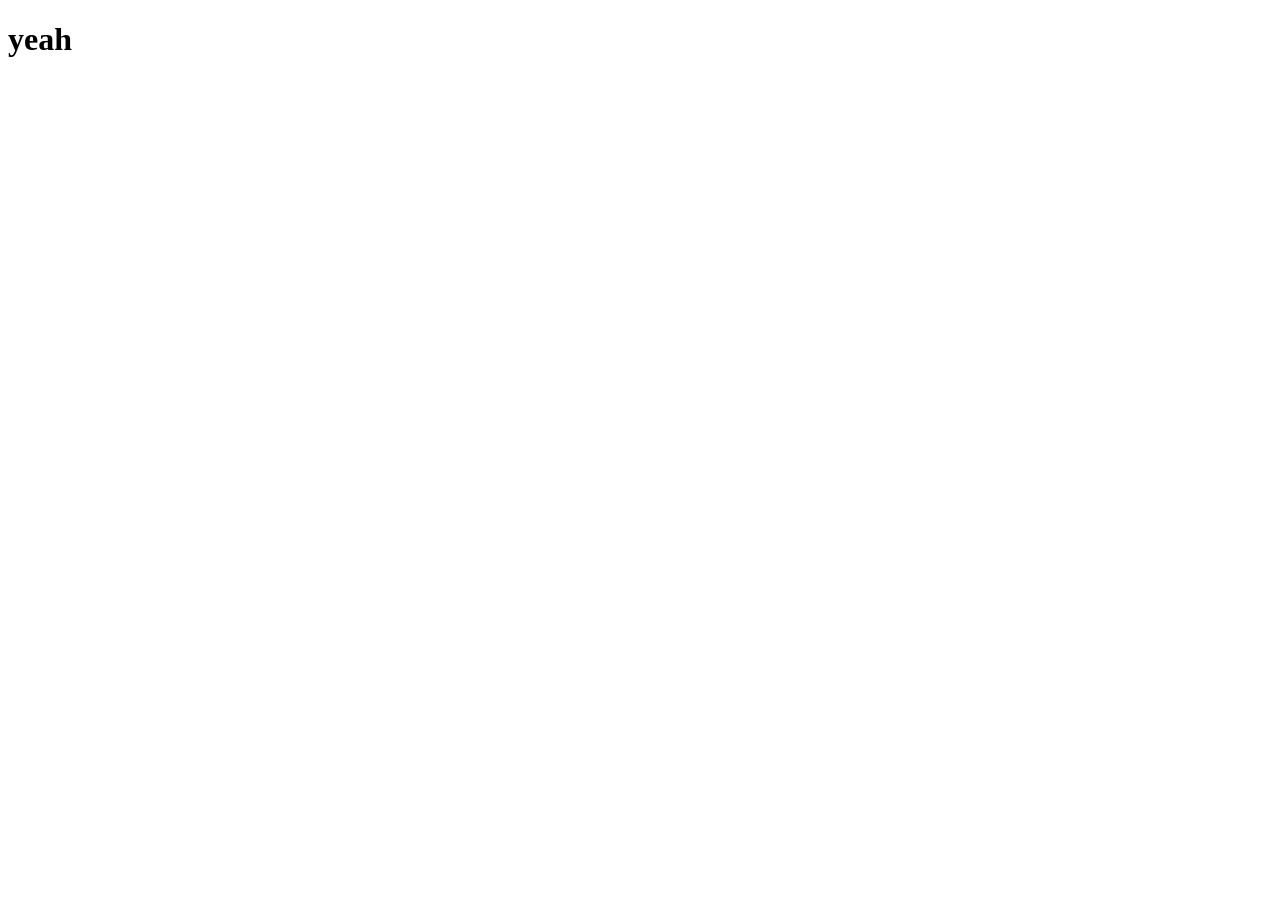
==== index.html @ 639d8557 "bonjour!" ====
<!DOCTYPE html>
<html lang="en">
<head>
	<meta charset="UTF-8">
	<meta name="viewport" content="width=device-width, initial-scale=1.0">
	<title>every layout</title>
</head>
<body>
	<h1>yeah</h1>
</body>
</html>
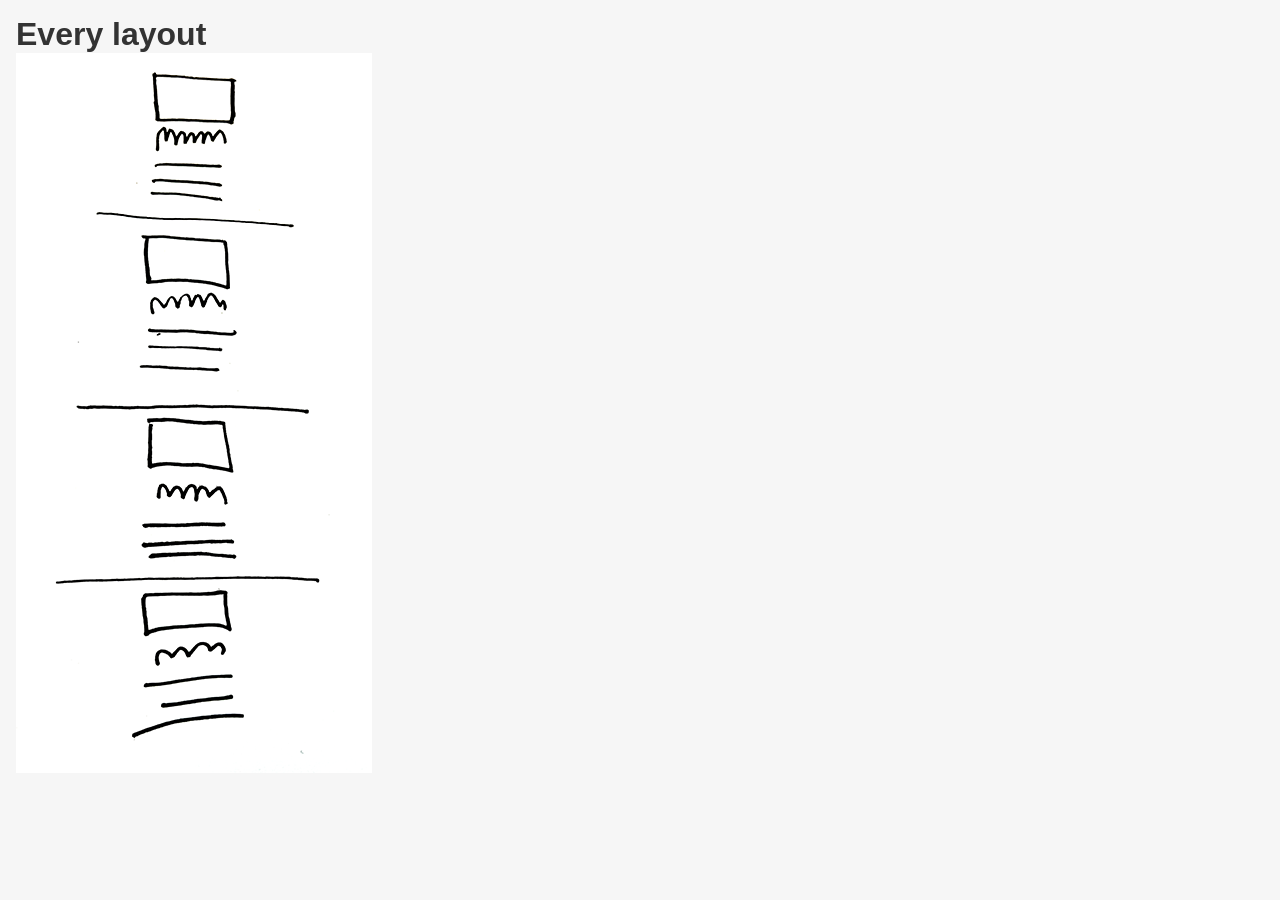
==== commit 0e2c9a43: "wlw" ====
--- a/index.html
+++ b/index.html
@@ -4,8 +4,12 @@
 	<meta charset="UTF-8">
 	<meta name="viewport" content="width=device-width, initial-scale=1.0">
 	<title>every layout</title>
+	<link rel="stylesheet" href="rsrc/style.css">
 </head>
 <body>
-	<h1>yeah</h1>
+	<h1>Every layout</h1>
+	<a href="layout-01-simple.html">
+		<img src="vignettes/layout-01-simple.png" alt="">
+	</a>
 </body>
 </html>
--- a/rsrc/style.css
+++ b/rsrc/style.css
@@ -0,0 +1,45 @@
+/*	-	-	-	-	-	-	-	-	-	-	*/
+/* Style visuel global pour le projet */
+
+
+/* Import */
+@import url('https://rsms.me/inter/inter.css');
+
+
+
+
+/* Reset */
+* { box-sizing: border-box; margin:0; }
+img { max-width: 100%; display: block; object-fit: cover; }
+
+
+
+
+/* Typo */
+
+body { font-family: InterVariable, sans-serif; }
+
+h3{
+	font-size: 2rem;
+	line-height: 100%;
+	font-weight: 200;
+}
+
+
+
+
+/* Couleur */
+
+html {
+	color: #333;
+	background-color: #F6F6F6;
+}
+
+
+
+
+/* Géometrie & Mise en page */
+
+body{
+	padding: 1rem;
+}
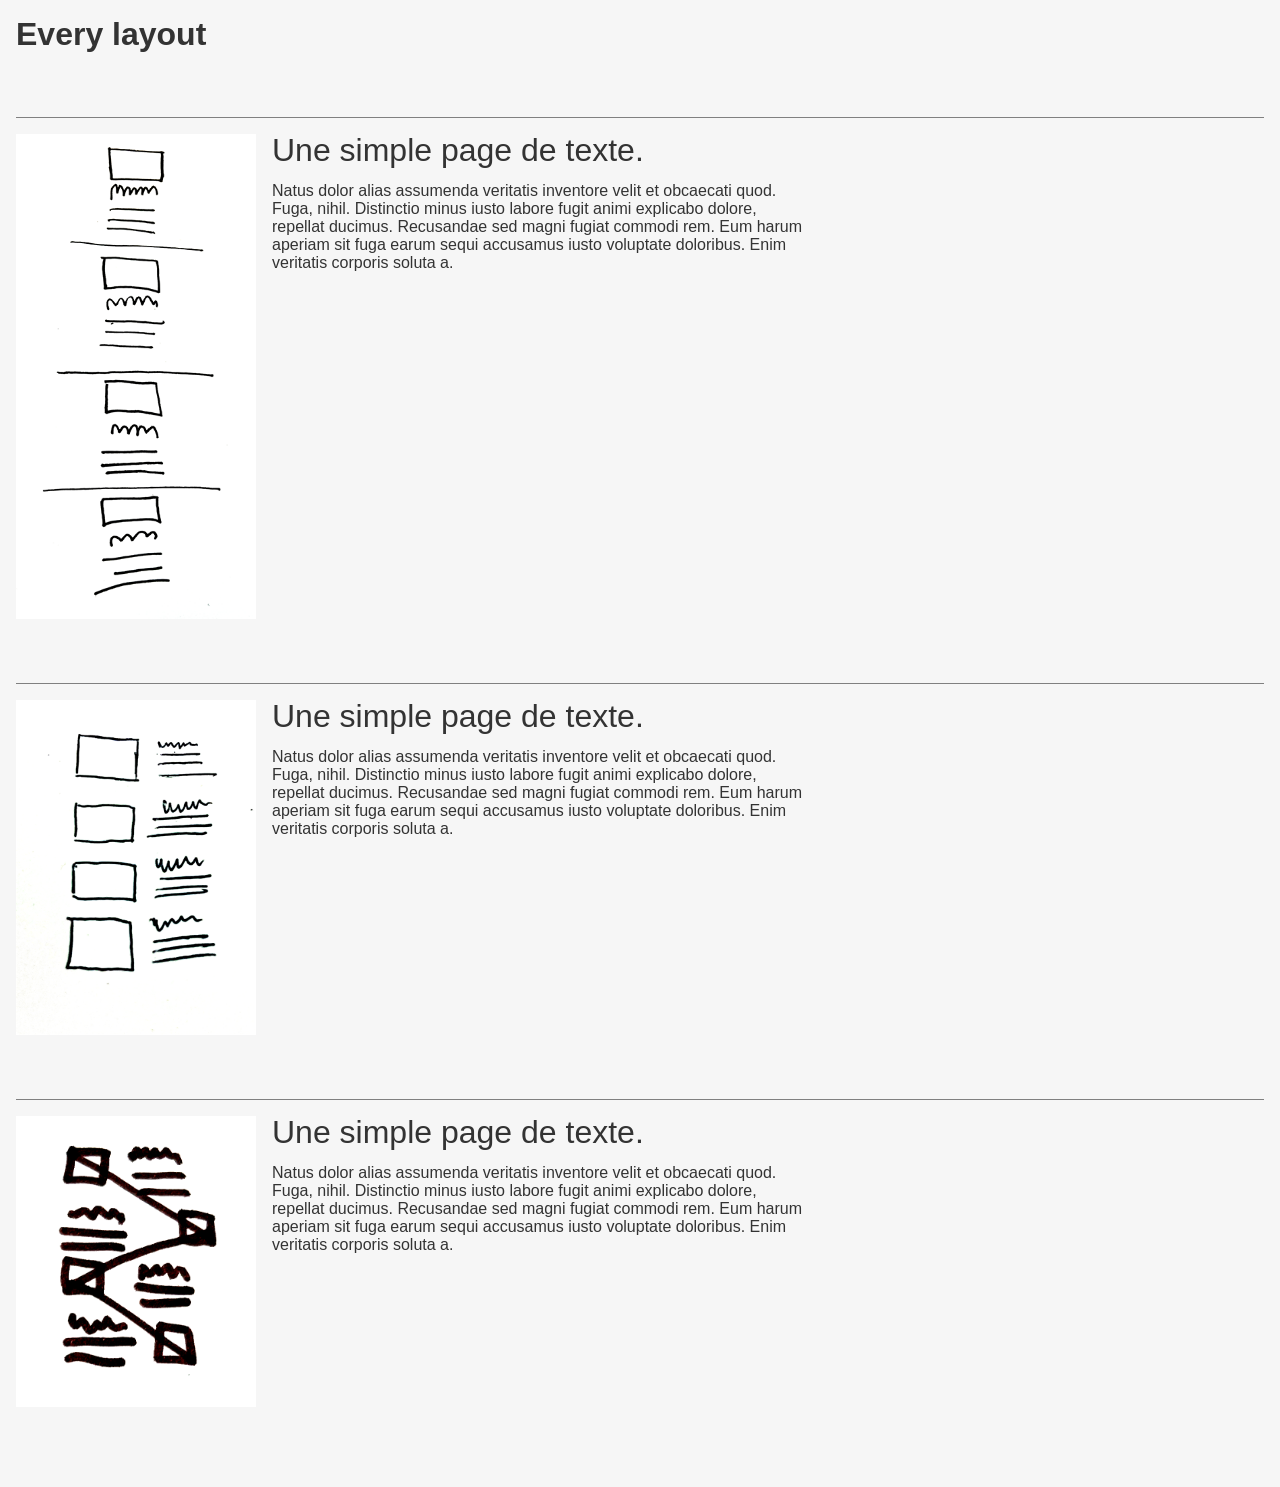
==== commit 4367fc78: "new home page" ====
--- a/index.html
+++ b/index.html
@@ -5,11 +5,72 @@
 	<meta name="viewport" content="width=device-width, initial-scale=1.0">
 	<title>every layout</title>
 	<link rel="stylesheet" href="rsrc/style.css">
+
+	<style>
+		section {
+			display:flex;
+			align-items: flex-start;
+			gap: 1rem;
+			margin: 4rem 0;
+			border-top: 1px solid grey;
+			padding-top: 1rem;
+			}
+
+			.vignettes{
+				/*width: 15rem; */
+				/* parce que j'utilise un système flex, la largeur ne marche pas, on régle avec flex */
+				flex: 0 0 15rem;
+				aspect-ratio: 1/1;
+			}
+			
+			p{ max-width: 60ch;}
+			h3 { margin-bottom: 1rem;}
+
+			.vignette img{
+				width: 100%;
+				height: 100%;
+				object-fit: cover;
+				object-fit: contain;
+			}
+	</style>
 </head>
 <body>
 	<h1>Every layout</h1>
-	<a href="layout-01-simple.html">
-		<img src="vignettes/layout-01-simple.png" alt="">
-	</a>
+	
+		<section>
+			<div class="vignettes">
+				<a href="layout-01-simple.html">
+					<img src="vignettes/layout-01-simple.png" alt="">
+				</a>
+			</div>
+			<div class="description">
+				<h3>Une simple page de texte.</h3>
+				<p>Natus dolor alias assumenda veritatis inventore velit et obcaecati quod. Fuga, nihil. Distinctio minus iusto labore fugit animi explicabo dolore, repellat ducimus. Recusandae sed magni fugiat commodi rem. Eum harum aperiam sit fuga earum sequi accusamus iusto voluptate doloribus. Enim veritatis corporis soluta a.</p>
+			</div>
+		</section>
+
+	<section>
+			<div class="vignettes">
+				<a href="layout-02-colonnes.html">
+					<img src="vignettes/layout-02-colonnes.png" alt="">
+				</a>
+			</div>
+			<div class="description">
+				<h3>Une simple page de texte.</h3>
+				<p>Natus dolor alias assumenda veritatis inventore velit et obcaecati quod. Fuga, nihil. Distinctio minus iusto labore fugit animi explicabo dolore, repellat ducimus. Recusandae sed magni fugiat commodi rem. Eum harum aperiam sit fuga earum sequi accusamus iusto voluptate doloribus. Enim veritatis corporis soluta a.</p>
+			</div>
+		</section>
+
+		<section>
+			<div class="vignettes">
+				<a href="layout-03-zigzag.html">
+					<img src="vignettes/layout-03-zigzag.png" alt="">
+				</a>
+			</div>
+			<div class="description">
+				<h3>Une simple page de texte.</h3>
+				<p>Natus dolor alias assumenda veritatis inventore velit et obcaecati quod. Fuga, nihil. Distinctio minus iusto labore fugit animi explicabo dolore, repellat ducimus. Recusandae sed magni fugiat commodi rem. Eum harum aperiam sit fuga earum sequi accusamus iusto voluptate doloribus. Enim veritatis corporis soluta a.</p>
+			</div>
+		</section>
 </body>
 </html>
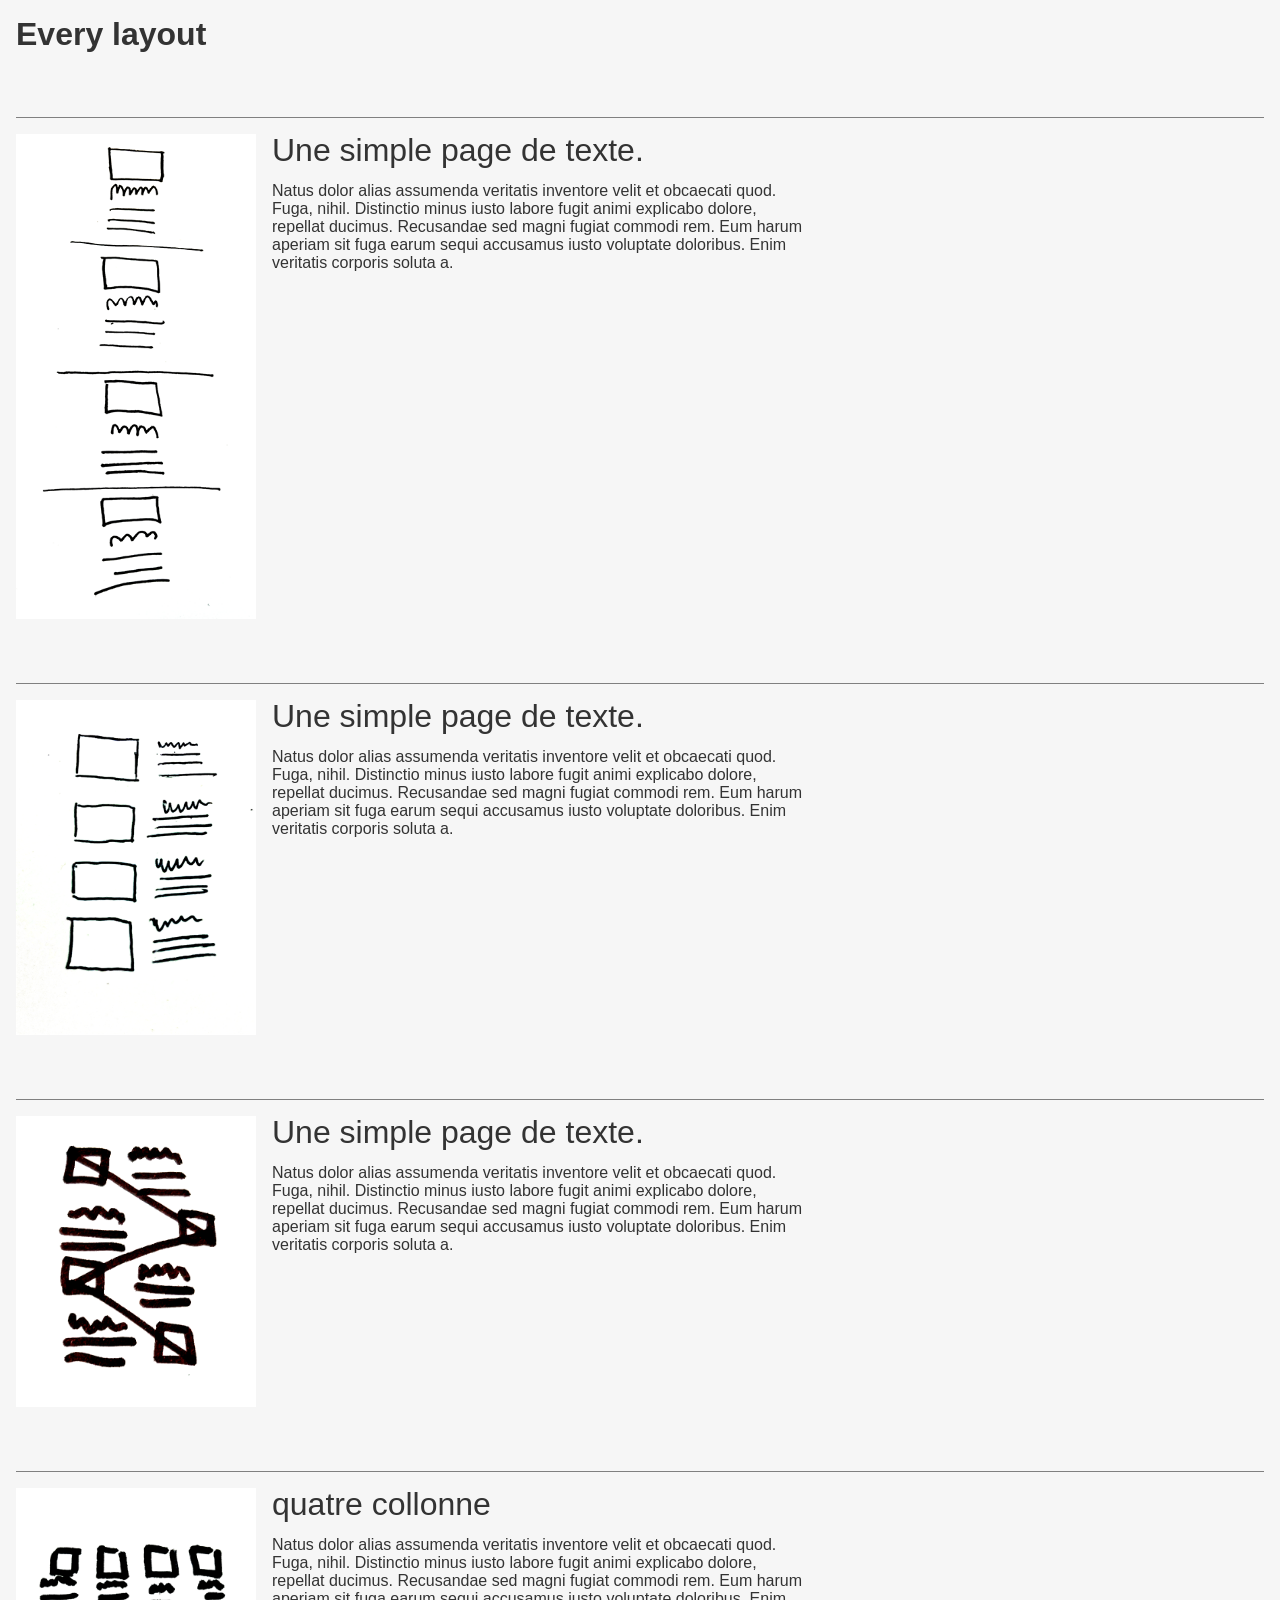
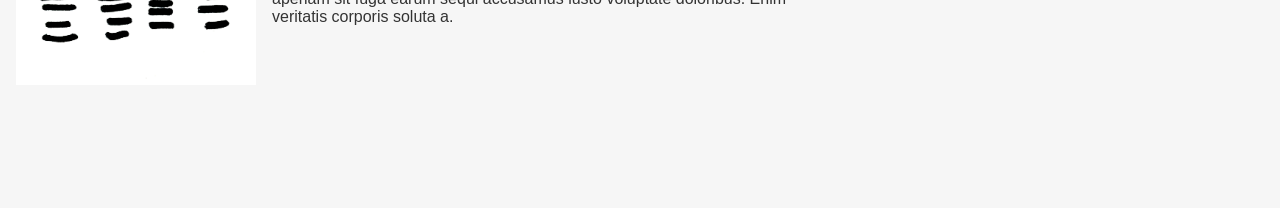
==== commit fed7aaf4: "lalaal" ====
--- a/index.html
+++ b/index.html
@@ -72,5 +72,17 @@
 				<p>Natus dolor alias assumenda veritatis inventore velit et obcaecati quod. Fuga, nihil. Distinctio minus iusto labore fugit animi explicabo dolore, repellat ducimus. Recusandae sed magni fugiat commodi rem. Eum harum aperiam sit fuga earum sequi accusamus iusto voluptate doloribus. Enim veritatis corporis soluta a.</p>
 			</div>
 		</section>
+
+			<section>
+			<div class="vignettes">
+				<a href="layout-04-quatre.html">
+					<img src="vignettes/layout-04-quatre-collonnes.png" alt="">
+				</a>
+			</div>
+			<div class="description">
+				<h3> quatre collonne</h3>
+				<p>Natus dolor alias assumenda veritatis inventore velit et obcaecati quod. Fuga, nihil. Distinctio minus iusto labore fugit animi explicabo dolore, repellat ducimus. Recusandae sed magni fugiat commodi rem. Eum harum aperiam sit fuga earum sequi accusamus iusto voluptate doloribus. Enim veritatis corporis soluta a.</p>
+			</div>
+		</section>
 </body>
 </html>
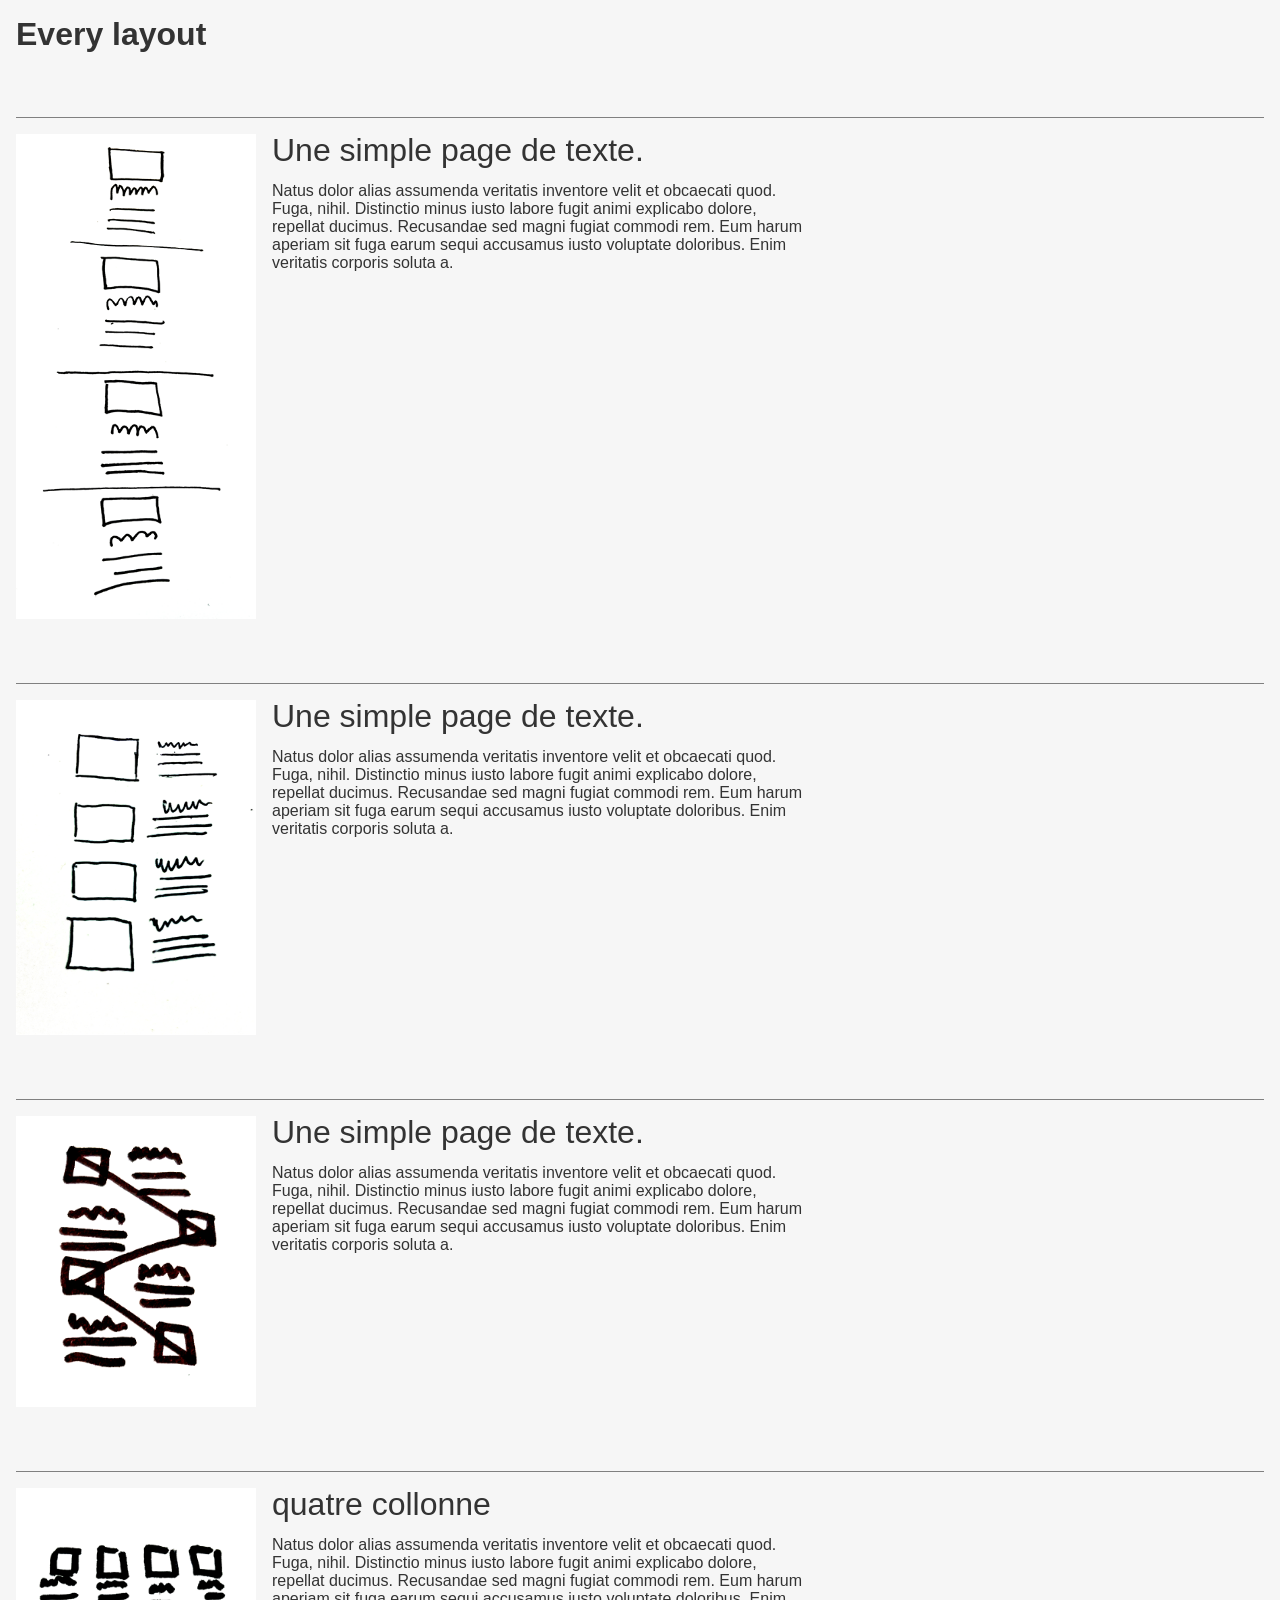
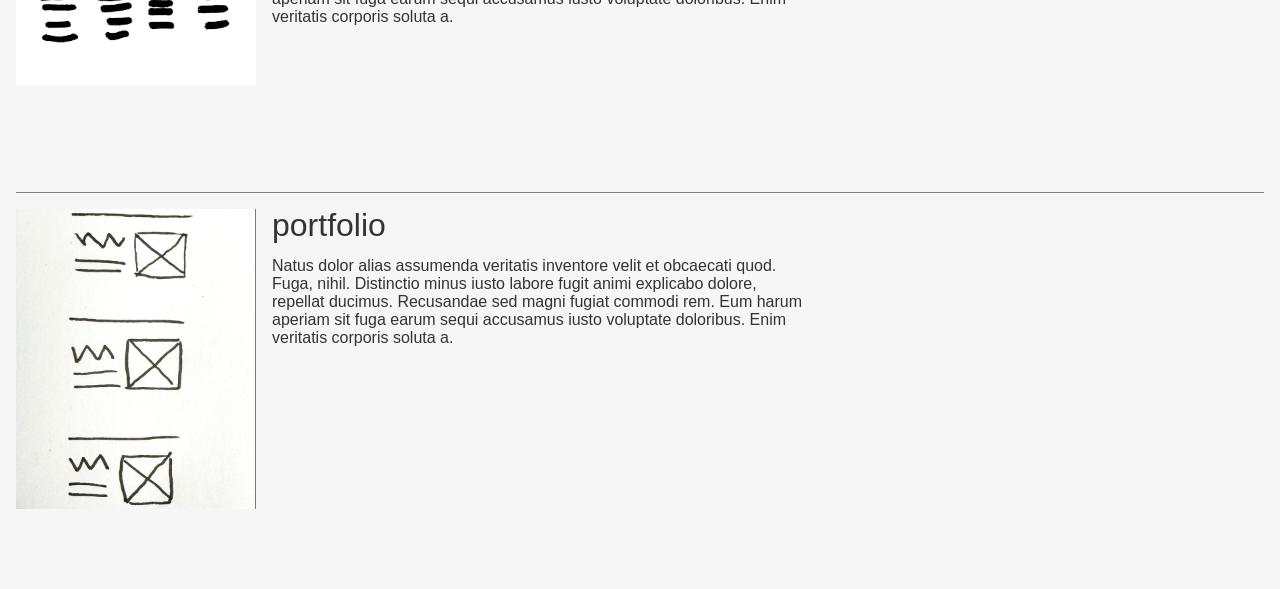
==== commit fe6ed98a: "yeahh" ====
--- a/index.html
+++ b/index.html
@@ -84,5 +84,16 @@
 				<p>Natus dolor alias assumenda veritatis inventore velit et obcaecati quod. Fuga, nihil. Distinctio minus iusto labore fugit animi explicabo dolore, repellat ducimus. Recusandae sed magni fugiat commodi rem. Eum harum aperiam sit fuga earum sequi accusamus iusto voluptate doloribus. Enim veritatis corporis soluta a.</p>
 			</div>
 		</section>
-</body>
-</html>+
+		<section>
+			<div class="vignettes">
+				<a href="layout-05-portfolio.html">
+					<img src="vignettes/layout-05-portfolio.png" alt="">
+				</a>
+			</div>
+			<div class="description">
+				<h3> portfolio</h3>
+				<p>Natus dolor alias assumenda veritatis inventore velit et obcaecati quod. Fuga, nihil. Distinctio minus iusto labore fugit animi explicabo dolore, repellat ducimus. Recusandae sed magni fugiat commodi rem. Eum harum aperiam sit fuga earum sequi accusamus iusto voluptate doloribus. Enim veritatis corporis soluta a.</p>
+			</div>
+		</section>
+</body>
--- a/rsrc/style.css
+++ b/rsrc/style.css
@@ -42,4 +42,33 @@
 
 body{
 	padding: 1rem;
+}
+
+
+/* Navigation */
+#siteNav{
+	position: fixed;
+	top: 0;
+	right:0;
+	background: blue;
+	color: #FFF;
+	padding:1rem;
+	display: flex;
+	gap: 1rem;
+}
+
+#siteNav a {
+	color:inherit;
+	text-decoration: none;
+}
+#siteNav a:first-child::before{
+	content:"← ";
+}
+
+#siteNav a:last-child::after{
+	content:" →";
+}
+#siteNav a :hover{
+	text-decoration: underline;
+	text-shadow: 0 0 0.5em #FFF;
 }
